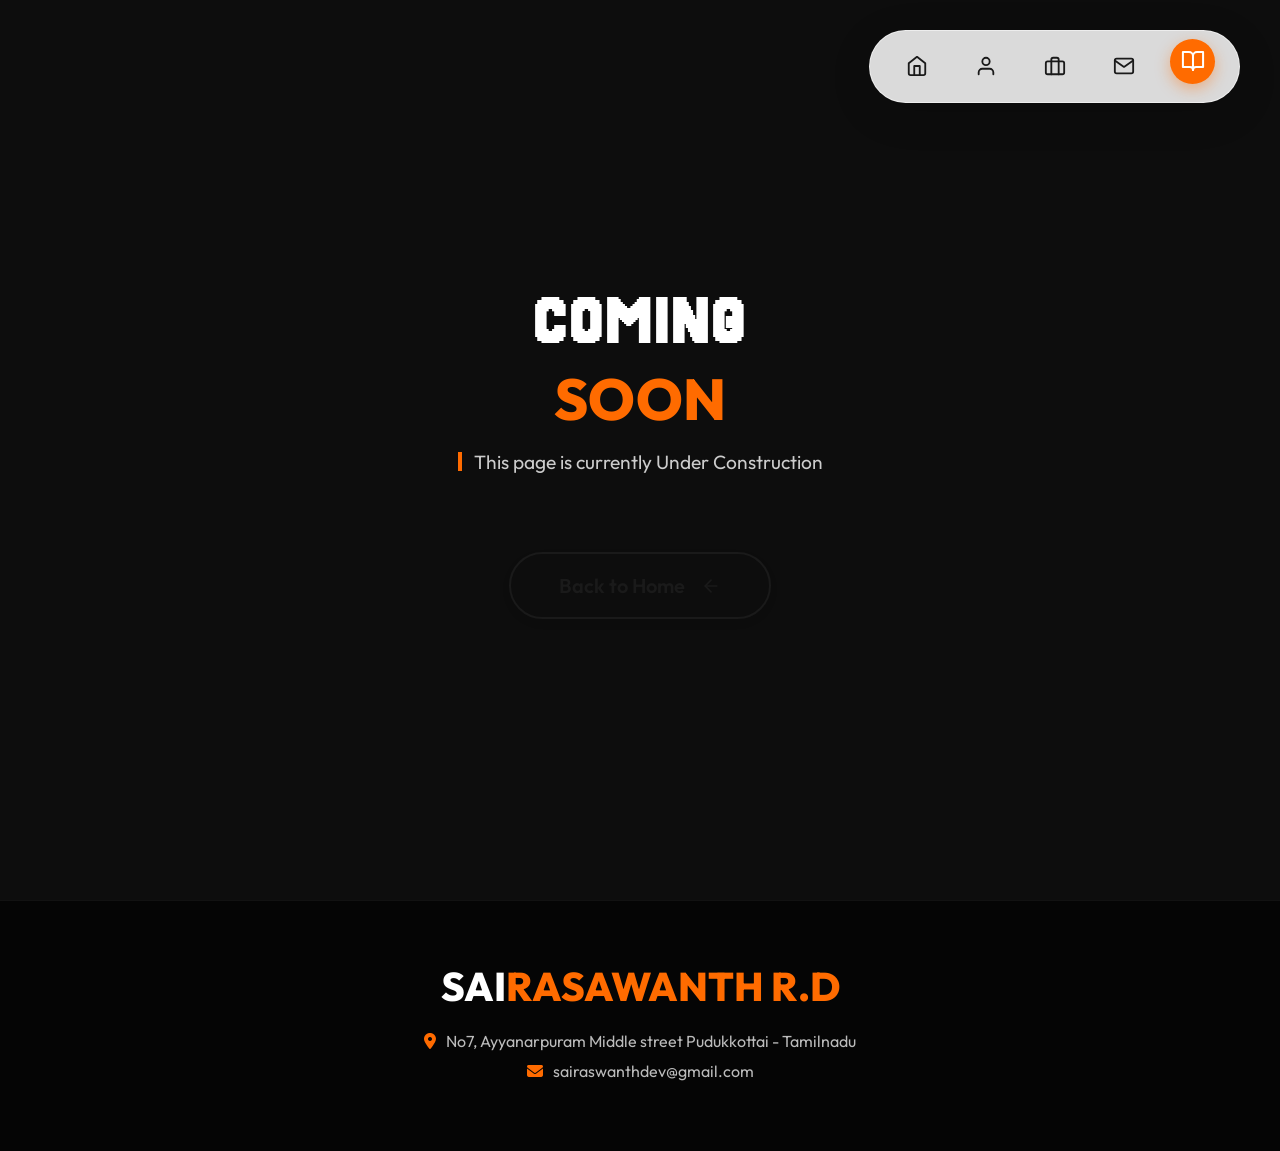
==== blog.html @ 58cf8783 "Add files via upload" ====
<!DOCTYPE html>
<html lang="en">

<head>
    <meta charset="UTF-8">
    <meta name="viewport" content="width=device-width, initial-scale=1.0">
    <title>Blog - SAI RASWANTH R.D</title>
    <meta name="description" content="Blog and Articles by SAI RASWANTH R.D">
    <link rel="stylesheet" href="style.css">
    <link rel="preconnect" href="https://fonts.googleapis.com">
    <link rel="preconnect" href="https://fonts.gstatic.com" crossorigin>
    <link href="https://fonts.googleapis.com/css2?family=Jersey+20&family=Outfit:wght@300;400;500;700&display=swap"
        rel="stylesheet">
    <link rel="stylesheet" href="https://cdnjs.cloudflare.com/ajax/libs/font-awesome/6.4.0/css/all.min.css">
    <link href="https://unpkg.com/aos@2.3.1/dist/aos.css" rel="stylesheet">
</head>

<body>
    <nav class="floating-nav">
        <div class="menu-toggle">
            <i class="fa-solid fa-bars"></i>
        </div>
        <ul class="nav-links">
            <li>
                <a href="index.html#home" aria-label="Home" title="Home">
                    <svg viewBox="0 0 24 24" fill="none" stroke="currentColor" stroke-width="2"
                        stroke-linecap="round" stroke-linejoin="round">
                        <path d="M3 9l9-7 9 7v11a2 2 0 0 1-2 2H5a2 2 0 0 1-2-2z"></path>
                        <polyline points="9 22 9 12 15 12 15 22"></polyline>
                    </svg>
                </a>
            </li>
            <li>
                <a href="index.html#about" aria-label="About" title="About">
                    <svg viewBox="0 0 24 24" fill="none" stroke="currentColor" stroke-width="2"
                        stroke-linecap="round" stroke-linejoin="round">
                        <path d="M20 21v-2a4 4 0 0 0-4-4H8a4 4 0 0 0-4 4v2"></path>
                        <circle cx="12" cy="7" r="4"></circle>
                    </svg>
                </a>
            </li>
            <li>
                <a href="index.html#portfolio" aria-label="Portfolio" title="Portfolio">
                    <svg viewBox="0 0 24 24" fill="none" stroke="currentColor" stroke-width="2"
                        stroke-linecap="round" stroke-linejoin="round">
                        <rect x="2" y="7" width="20" height="14" rx="2" ry="2"></rect>
                        <path d="M16 21V5a2 2 0 0 0-2-2h-4a2 2 0 0 0-2 2v16"></path>
                    </svg>
                </a>
            </li>
            <li>
                <a href="index.html#contact" aria-label="Contact" title="Contact">
                    <svg viewBox="0 0 24 24" fill="none" stroke="currentColor" stroke-width="2"
                        stroke-linecap="round" stroke-linejoin="round">
                        <path d="M4 4h16c1.1 0 2 .9 2 2v12c0 1.1-.9 2-2 2H4c-1.1 0-2-.9-2-2V6c0-1.1.9-2 2-2z">
                        </path>
                        <polyline points="22,6 12,13 2,6"></polyline>
                    </svg>
                </a>
            </li>
            <li class="active">
                <a href="blog.html" aria-label="Blog" title="Blog">
                    <svg viewBox="0 0 24 24" fill="none" stroke="currentColor" stroke-width="2"
                        stroke-linecap="round" stroke-linejoin="round">
                        <path d="M2 3h6a4 4 0 0 1 4 4v14a3 3 0 0 0-3-3H2z"></path>
                        <path d="M22 3h-6a4 4 0 0 0-4 4v14a3 3 0 0 1 3-3h7z"></path>
                    </svg>
                </a>
            </li>
        </ul>
    </nav>

    <main class="hero" style="min-height: 100vh; position: relative; overflow: hidden; display: flex; justify-content: center; align-items: center;">
        <div class="video-wrapper">
            <video class="bg-video" autoplay loop muted playsinline>
                <source src="bg-video.mp4" type="video/mp4">
            </video>
        </div>

        <div class="glass-card" data-aos="zoom-in" style="z-index: 2; padding: 50px; text-align: center; max-width: 600px; display: flex; flex-direction: column; align-items: center; border-radius: 30px;">
            <h1 class="title" style="font-size: clamp(3rem, 6vw, 4.5rem); margin-bottom: 20px; line-height: 1;">
                <span style="color: white; font-family: 'Jersey 20', sans-serif; letter-spacing: 2px;">COMING</span><br>
                <span style="color: #FF6B00; font-family: 'Outfit', sans-serif; font-weight: 800; font-size: 0.8em;">SOON</span>
            </h1>
            <p class="subtitle" style="margin-bottom: 30px; font-size: 1.2rem; color: #ccc;">This page is currently <span class="highlight">Under Construction</span></p>
            <div class="action-buttons">
                <a href="index.html" class="btn btn-primary" style="text-decoration: none;">
                    <span class="btn-text">Back to Home</span>
                    <span class="btn-icon">
                        <svg width="20" height="20" viewBox="0 0 24 24" fill="none" stroke="currentColor" stroke-width="2" stroke-linecap="round" stroke-linejoin="round">
                            <line x1="19" y1="12" x2="5" y2="12"></line>
                            <polyline points="12 19 5 12 12 5"></polyline>
                        </svg>
                    </span>
                </a>
            </div>
        </div>
    </main>
    <footer class="footer theme-projects" data-aos="fade-up">
        <div class="footer-content">
            <div class="footer-info">
                <div class="logo">SAI<span>RASAWANTH R.D</span></div>
                <p class="footer-address">
                    <i class="fa-solid fa-location-dot"></i>
                    No7, Ayyanarpuram Middle street Pudukkottai - Tamilnadu
                </p>
                <p class="footer-email">
                    <i class="fa-solid fa-envelope"></i>
                    sairaswanthdev@gmail.com
                </p>
            </div>
        </div>
    </footer>

    <script src="https://unpkg.com/aos@2.3.1/dist/aos.js"></script>
    <script>AOS.init({duration: 800, once: false, offset: 100});</script>
    <script src="script.js"></script>
</body>
</html>
---- style.css ----
:root {
    --bg-color: #0d0d0d;
    --text-color: #1a1a1a;
    --accent-color: #FF6B00;
    --card-bg: #ffffff;
    --border-radius: 80px;
}

* {
    margin: 0;
    padding: 0;
    box-sizing: border-box;
}

body {
    font-family: 'Outfit', sans-serif;
    background-color: var(--bg-color);
    color: var(--text-color);
    overflow-x: hidden;
}
.hero {
    position: relative;
    width: 100vw;
    height: 100vh;
}
.social-sidebar {
    position: fixed;
    top: 50%;
    right: 2%;
    transform: translateY(-50%);
    display: flex;
    flex-direction: column;
    align-items: center;
    z-index: 10;
    background: #ffffff;
    padding: 1.5rem 0.8rem;
    border-radius: 50px;
    box-shadow: 0 10px 30px rgba(0, 0, 0, 0.1);
    border: 1px solid rgba(0, 0, 0, 0.05);
}

.social-toggle {
    display: none;
    cursor: pointer;
    color: #1a1a1a;
    font-size: 1.5rem;
    padding: 0.5rem;
    transition: transform 0.3s ease;
}

.social-links-container {
    display: flex;
    flex-direction: column;
    gap: 1.2rem;
}

.social-icon {
    width: 45px;
    height: 45px;
    display: flex;
    justify-content: center;
    align-items: center;
    border-radius: 50%;
    color: #1a1a1a;
    transition: all 0.3s cubic-bezier(0.25, 1, 0.5, 1);
    text-decoration: none;
    background: transparent;
}

.social-icon i {
    font-size: 22px;
}

.social-icon:hover {
    background: var(--accent-color);
    color: #ffffff;
    box-shadow: 0 5px 15px rgba(255, 107, 0, 0.3);
    transform: translateY(-3px) scale(1.1);
}
.video-wrapper {
    position: absolute;
    inset: 0;
    width: 100%;
    height: 100%;
    z-index: 1;
}

.bg-video {
    width: 100%;
    height: 100%;
    object-fit: cover;
    filter: brightness(0.9) contrast(1.1);
}

.video-overlay {
    position: absolute;
    inset: 0;
    background: linear-gradient(135deg, rgba(0, 0, 0, 0.2) 0%, rgba(0, 0, 0, 0.5) 100%);
    pointer-events: none;
    display: flex;
    justify-content: center;
    align-items: center;
}

.video-label {
    position: absolute;
    top: 35%;
    right: 20%;
    color: rgba(255, 255, 255, 0.7);
    font-size: 2.5rem;
    font-weight: 700;
    text-transform: uppercase;
    letter-spacing: 4px;
    mix-blend-mode: overlay;
    transform: translateY(-50%);
}
.info-card {
    position: absolute;
    top: 0;
    left: 0;
    width: 65%;
height: 80%;
background-color: var(--card-bg);
    border-bottom-right-radius: var(--border-radius);
    z-index: 2;
    display: flex;
    flex-direction: column;
    justify-content: center;
    padding-left: 8%;
    padding-right: 5%;
    box-shadow: 20px 20px 60px rgba(0, 0, 0, 0.2);
    border-right: 8px solid #FFC107;

}

.title {
    font-size: clamp(3.5rem, 5vw, 6rem);
    line-height: 1.1;
    margin-bottom: 1.5rem;
}

.first-name {
    font-weight: 300;
}

.last-name {
    font-weight: 700;
    white-space: nowrap;
}

.subtitle {
    font-size: clamp(1.2rem, 2vw, 1.8rem);
    font-weight: 400;
    color: #555;
    position: relative;
    padding-left: 1rem;
}

.subtitle::before {
    content: '';
    position: absolute;
    left: 0;
    top: 10%;
    height: 80%;
    width: 4px;
    background-color: var(--accent-color);
}

.typing-text {
    font-weight: 600;
    color: var(--text-color);
}

.typing-text::after {
    content: '|';
    animation: blink 1s step-end infinite;
    color: var(--accent-color);
    margin-left: 2px;
}

@keyframes blink {

    0%,
    100% {
        opacity: 1;
    }

    50% {
        opacity: 0;
    }
}
.action-buttons {
    display: flex;
    gap: 1.5rem;
    margin-top: 3rem;
    z-index: 3;
}

.btn {
    position: relative;
    padding: 1.2rem 3rem;
    font-family: inherit;
    font-size: 1.25rem;
    font-weight: 600;
    cursor: pointer;
    border: none;
    transition: all 0.4s cubic-bezier(0.25, 1, 0.5, 1);
    border-radius: 50px;
    display: flex;
    align-items: center;
    gap: 1rem;
    overflow: hidden;
}

.btn .btn-icon {
    display: flex;
    align-items: center;
    justify-content: center;
    transition: transform 0.4s cubic-bezier(0.25, 1, 0.5, 1);
}
.btn-primary {
    background: transparent;
    color: #1a1a1a;
    border: 2px solid #1a1a1a;
    box-shadow: 0 4px 10px rgba(0, 0, 0, 0.05);
}

.btn-primary:hover {
    background: #1a1a1a;
    color: #ffffff;
    border-color: #1a1a1a;
    transform: translateY(-3px);
    box-shadow: 0 10px 20px rgba(0, 0, 0, 0.2);
}

.btn-primary:hover .btn-icon {
    transform: translateY(3px);
}
.btn-secondary {
    background: linear-gradient(135deg, var(--accent-color), #ff4500);
    color: #ffffff;
    box-shadow: 0 8px 25px rgba(255, 107, 0, 0.4);
}

.btn-secondary::before {
    content: '';
    position: absolute;
    top: 0;
    left: -100%;
    width: 100%;
    height: 100%;
    background: linear-gradient(90deg, transparent, rgba(255, 255, 255, 0.2), transparent);
    transition: all 0.5s ease;
}

.btn-secondary:hover {
    transform: translateY(-3px);
    box-shadow: 0 15px 35px rgba(255, 107, 0, 0.6);
}

.btn-secondary:hover::before {
    left: 100%;
}

.btn-secondary:hover .btn-icon {
    transform: translateX(5px);
}
.spinning-badge {
    position: absolute;
    bottom: 8%;
    right: 8%;
    width: 140px;
    height: 140px;
    display: flex;
    justify-content: center;
    align-items: center;
    z-index: 3;
    cursor: pointer;
    transition: transform 0.3s ease;
}

.spinning-badge:hover {
    transform: scale(1.1);
}

.badge-text-svg {
    position: absolute;
    width: 100%;
    height: 100%;
    animation: rotateText 15s linear infinite;
}

.badge-text-svg text {
    fill: #ffffff;
    font-weight: 700;
}

.badge-star {
    position: absolute;
    display: flex;
    justify-content: center;
    align-items: center;
    width: 55px;
    height: 55px;
    background-color: #ffffff;
    border-radius: 50%;
    box-shadow: 0 5px 15px rgba(0, 0, 0, 0.3);
}

@keyframes rotateText {
    0% {
        transform: rotate(0deg);
    }

    100% {
        transform: rotate(360deg);
    }
}
.floating-nav {
    position: fixed;
    top: 30px;
    right: 40px;
left: auto;
    transform: none;
    background: rgba(255, 255, 255, 0.85);
    backdrop-filter: blur(12px);
    -webkit-backdrop-filter: blur(12px);
    padding: 0.8rem 1.5rem;
    border-radius: 50px;
    box-shadow: 0 10px 40px rgba(0, 0, 0, 0.15);
    z-index: 100;
    border: 1px solid rgba(255, 255, 255, 0.5);
}

.menu-toggle {
    display: none;
    cursor: pointer;
    font-size: 1.5rem;
    color: #1a1a1a;
    transition: transform 0.3s ease;
}

.floating-nav .nav-links {
    list-style: none;
    display: flex;
    gap: 1.5rem;
    align-items: center;
    padding: 0;
    margin: 0;
}

.floating-nav .nav-links li {
    margin: 0;
    padding: 0;
    opacity: 1;
    transform: none;
}

.floating-nav .nav-links li a {
    position: relative;
    display: flex;
    justify-content: center;
    align-items: center;
    width: 45px;
    height: 45px;
    border-radius: 50%;
    color: var(--text-color);
    transition: all 0.3s cubic-bezier(0.175, 0.885, 0.32, 1.275);
    text-decoration: none;
    background: transparent;
    font-size: initial;
    font-weight: normal;
}

.floating-nav .nav-links li a svg {
    width: 22px;
    height: 22px;
    transition: transform 0.3s ease;
}
.floating-nav .nav-links li a:hover {
    color: #ffffff;
    background: var(--accent-color);
    transform: translateY(-5px);
    box-shadow: 0 5px 15px rgba(255, 107, 0, 0.3);
}
.floating-nav .nav-links li.active a {
    background: var(--accent-color);
    color: #ffffff;
    box-shadow: 0 5px 15px rgba(255, 107, 0, 0.4);
    transform: translateY(-5px);
}

.floating-nav .nav-links li.active a svg {
    transform: scale(1.1);
}
.tape-section {
    position: relative;
    width: 100%;
    padding: 0;
    background-color: transparent;
    display: flex;
    flex-direction: column;
    align-items: center;
    justify-content: center;
    gap: 0;
    overflow: hidden;
    z-index: 10;
}

.tape {
    position: relative;
    width: 100%;
    left: 0;
    background: #fcb900;
font-family: 'Boldonse', sans-serif;
    font-weight: 800;
    font-size: 3.0rem;
    letter-spacing: 3px;
    padding: 2.0rem 0;
    display: flex;
    align-items: center;
    white-space: nowrap;
    transform: none;
box-shadow: none;
}

.tape::before,
.tape::after {
    content: '';
    position: absolute;
    left: 0;
    width: 100%;
    height: 15px;
    background: repeating-linear-gradient(-45deg,
            #000000,
            #000000 15px,
            #e0a500 15px,
            #e0a500 30px);
    z-index: 1;
}

.tape::before {
    top: 0;
    border-bottom: 2px solid #000003;
}

.tape::after {
    bottom: 0;
    border-top: 2px solid #000000;
}

.tape-1 {
    transform: none;
    z-index: 2;
}

.tape-content {
    display: flex;
    width: max-content;
    animation: scrollTape 20s linear infinite;
}

.tape-content span {
    padding-right: 2rem;
    color: #000000;
background: none;
    -webkit-text-fill-color: initial;
    filter: none;
}

@keyframes scrollTape {
    0% {
        transform: translateX(0);
    }

    100% {
        transform: translateX(-50%);
    }
}
.about-section {
    position: relative;
    width: 100%;
    min-height: 100vh;
    padding: 100px 8%;
    background-color: var(--card-bg);
display: flex;
    flex-direction: column;
    justify-content: center;
    align-items: center;
    z-index: 5;
    overflow: hidden;
}
.blob {
    position: absolute;
    border-radius: 50%;
    filter: blur(80px);
    z-index: -1;
    opacity: 0.8;
}

.blob-1 {
    width: 350px;
    height: 350px;
    background: linear-gradient(135deg, #FF6B00, #ff9e44);
    top: -50px;
    left: -50px;
}

.blob-2 {
    width: 400px;
    height: 400px;
    background: linear-gradient(135deg, #FFC107, #ffdf6b);
    bottom: -50px;
    left: 30%;
}

.about-heading-top {
    font-size: clamp(3.5rem, 5vw, 5rem);
    font-family: 'Boldonse', sans-serif;
    color: var(--text-color);
    line-height: 1.1;
    align-self: flex-start;
    margin-bottom: 2rem;
    max-width: 1400px;
    width: 100%;
    position: relative;
    z-index: 1;
}

.about-heading-top .highlight {
    color: var(--accent-color);
}

.about-container {
    display: grid;
    grid-template-columns: 1.2fr 0.8fr;
    gap: 6rem;
    align-items: center;
    max-width: 1400px;
    width: 100%;
    position: relative;
    z-index: 1;
}
.about-content.glass-card {
    position: relative;
    background: rgba(255, 255, 255, 0.6);
    backdrop-filter: blur(25px);
    -webkit-backdrop-filter: blur(25px);
    border: 1px solid rgba(255, 255, 255, 0.8);
    border-radius: 30px;
    padding: 3rem;
    box-shadow: 0 15px 35px rgba(0, 0, 0, 0.1);
    display: flex;
    flex-direction: column;
    gap: 1.5rem;
    z-index: 2;
}

.about-subheading {
    font-size: 1.5rem;
    font-weight: 500;
    color: var(--text-color);
}

.about-text {
    font-size: 1.1rem;
    line-height: 1.8;
    color: #333;
}

.about-actions {
    margin-top: 1rem;
}
.about-right-col {
    display: flex;
    flex-direction: column;
    align-items: center;
    gap: 3rem;
}

.about-image-wrapper {
    position: relative;
    width: 100%;
    max-width: 400px;
    margin: 0 auto;
}

.about-profile-img {
    width: 100%;
    height: auto;
    object-fit: cover;
    border-radius: 20px;
    box-shadow: 0 20px 40px rgba(0, 0, 0, 0.1);
}
.project-marquee-container {
    width: 100%;
    overflow: hidden;
    padding: px 0;
}

.project-separator {
    width: 100%;
    height: 80px;
    background-color: #d64f00;
    position: relative;
    display: flex;
    align-items: center;
    cursor: pointer;
    overflow: hidden;
    z-index: 10;
    transition: background-color 0.4s ease;
    border-top: 1px solid rgba(255, 255, 255, 0.05);
    border-bottom: 1px solid rgba(255, 255, 255, 0.05);
}

.project-separator:hover {
    background-color: var(--accent-color);
}

.separator-text {
    display: flex;
    white-space: nowrap;
    animation: scrollRight 25s linear infinite;
    font-family: 'Jersey 20', sans-serif;
    font-size: 3rem;
    color: transparent;
    -webkit-text-stroke: 1px rgb(245, 237, 233);
    letter-spacing: 3px;
    transition: color 0.4s ease, -webkit-text-stroke 0.4s ease;
}

.project-separator:hover .separator-text {
    color: #fff;
    -webkit-text-stroke: 0px transparent;
    animation-play-state: paused;
}

@keyframes scrollRight {
    0% {
        transform: translateX(-50%);
    }

    100% {
        transform: translateX(0);
    }
}
.projects-section {
    position: relative;
    width: 100%;
    padding: 100px 5%;
    background-color: #000;
    z-index: 5;
}

.projects-video-container {
    position: absolute;
    inset: 0;
    overflow: hidden;
    z-index: 1;
}

.projects-bg-video {
    width: 100%;
    height: 100%;
    object-fit: cover;
    position: absolute;
    top: 50%;
    left: 50%;
    transform: translate(-50%, -50%);
}

.projects-overlay {
    position: absolute;
    inset: 0;
    background: rgba(0, 0, 0, 0.6);
z-index: 2;
}

.projects-section-title {
    text-align: center;
    font-size: clamp(3rem, 6vw, 5rem);
    font-family: 'Boldonse', sans-serif;
    color: #005f08;
    margin-bottom: 2rem;
    position: relative;
    z-index: 2;
}

.projects-section-title .highlight {
    color: var(--accent-color);
    text-shadow: 0 0 20px rgba(255, 255, 255, 0.4);
}

.project-filters {
    display: flex;
    justify-content: center;
    gap: 1rem;
    margin-bottom: 3rem;
    position: relative;
    z-index: 2;
    flex-wrap: wrap;
}

.filter-btn {
    background: transparent;
    border: 1px solid rgba(255, 255, 255, 0.2);
    color: #000000;
    padding: 0.5rem 1.5rem;
    border-radius: 30px;
    font-family: 'Outfit', sans-serif;
    font-weight: 600;
    font-size: 1.2rem;
    cursor: pointer;
    transition: all 0.3s ease;
    backdrop-filter: blur(10px);
}

.filter-btn:hover,
.filter-btn.active {
    background: var(--accent-color);
    border-color: var(--accent-color);
    color: #fff;
}

.projects-grid {
    display: flex;
    flex-direction: column;
    gap: 150px;
max-width: 1200px;
    margin: 0 auto;
    padding-top: 50px;
    padding-bottom: 100px;
    position: relative;
    z-index: 2;
}

.project-card {
    position: sticky;
    top: 15vh;
height: 70vh;
    border-radius: 30px;
    background: var(--primary-bg);
backdrop-filter: blur(25px);
    -webkit-backdrop-filter: blur(25px);
    border: 1px solid rgba(255, 255, 255, 0.1);
    box-shadow: none;
display: flex;
    overflow: hidden;
    transform-origin: top center;
    transition: box-shadow 0.4s ease, border-color 0.4s ease;
}

.project-card:hover {
    box-shadow: none;
    border-color: rgba(255, 107, 0, 0.5);
}

.project-img {
    flex: 1.2;
    background-size: cover;
    background-position: center;
    border-right: 1px solid rgba(255, 255, 255, 0.05);
    transition: transform 0.6s cubic-bezier(0.25, 1, 0.5, 1);
}

.project-card:hover .project-img {
    transform: scale(1.05);
}

.project-info {
    flex: 1;
    padding: 4rem;
    display: flex;
    flex-direction: column;
    justify-content: center;
    background: linear-gradient(to right, rgba(20, 20, 20, 0.9), rgba(10, 10, 10, 0.95));
}

.project-category {
    color: var(--accent-color);
    font-size: 1.2rem;
    text-transform: uppercase;
    letter-spacing: 2px;
    font-weight: 800;
    margin-bottom: 1.5rem;
    display: inline-block;
    padding: 0.4rem 1.2rem;
    background: rgba(255, 107, 0, 0.1);
    border: 1px solid rgba(255, 107, 0, 0.3);
    border-radius: 30px;
    width: fit-content;
}

.project-info h3 {
    font-size: 2.5rem;
    margin-bottom: 1.5rem;
    color: #fff;
    font-family: 'Boldonse', sans-serif;
}

.project-info p {
    font-size: 1.1rem;
    color: #bbb;
    line-height: 1.6;
    margin-bottom: 2.5rem;
}

.project-link {
    display: inline-flex;
    align-items: center;
    gap: 0.8rem;
    padding: 1rem 2rem;
    background: #fff;
    color: #000;
    text-decoration: none;
    border-radius: 50px;
    font-weight: 600;
    transition: all 0.3s cubic-bezier(0.25, 1, 0.5, 1);
    width: fit-content;
}

.project-link:hover {
    background: var(--accent-color);
    color: #fff;
    transform: translateY(-3px);
    box-shadow: 0 10px 20px rgba(255, 107, 0, 0.3);
}

.project-link i {
    font-size: 1.1rem;
}
@media (max-width: 1024px) {
    .info-card {
        width: 75%;
        height: 75%;
    }

    .about-container {
        gap: 3rem;
    }

    .title {
        font-size: clamp(3rem, 4vw, 5rem);
    }
}

@media (max-width: 768px) {
    .hero {
        display: flex;
        justify-content: center;
        align-items: center;
    }

    .info-card {
        position: relative;
        width: 85%;
        height: auto;
        padding: 12% 8%;
        border-radius: 40px;
        border-right: none;
        top: auto;
        left: auto;
        transform: none;
    }

    .info-content {
        display: flex;
        flex-direction: column;
        align-items: center;
        text-align: center;
    }

    .subtitle {
        padding-left: 0;
    }

    .subtitle::before {
        display: none;
    }

    .about-section {
        padding: 80px 6%;
    }

    .about-container {
        grid-template-columns: 1fr;
        text-align: center;
        gap: 4rem;
    }

    .about-right-col {
        order: -1;
    }

    .about-actions {
        display: flex;
        justify-content: center;
    }

    .image-backdrop {
        border-width: 2px;
    }

    .title {
        font-size: clamp(2.5rem, 8vw, 3.5rem);
    }

    .floating-nav {
        top: 40px;
        bottom: auto;
        left: 50%;
        right: auto;
        transform: translateX(-50%);
        padding: 0.6rem 1.2rem;
        transition: all 0.4s cubic-bezier(0.25, 1, 0.5, 1);
        display: flex;
        flex-direction: column;
        align-items: center;
        border-radius: 50px;
    }

    .floating-nav .nav-links {
        display: flex;
        gap: 1rem;
    }

    .floating-nav.shrink {
        top: 15px;
        padding: 0.5rem;
        transform: translateX(-50%);
        box-shadow: 0 5px 20px rgba(0, 0, 0, 0.3);
        border-radius: 50px;
    }

    .floating-nav.shrink .menu-toggle {
        display: block;
        padding: 0.4rem 0.6rem;
    }

    .floating-nav.shrink:not(.open) .nav-links {
        display: none;
    }

    .floating-nav.shrink.open {
        border-radius: 20px;
        padding: 1rem 1.5rem;
        width: 80vw;
        max-width: 300px;
    }

    .floating-nav.shrink.open .menu-toggle {
        align-self: flex-end;
        margin-bottom: 0.5rem;
    }

    .floating-nav.shrink.open .nav-links {
        display: flex;
        flex-direction: column;
        width: 100%;
        gap: 1.5rem;
        align-items: flex-start;
    }

    .action-buttons {
        flex-direction: column;
        gap: 1rem;
        position: relative;
        left: 0;
        bottom: 0;
        margin-top: 2rem;
        width: 100%;
    }

    .btn {
        width: 100%;
        justify-content: center;
    }

    .social-sidebar {
        top: auto;
        bottom: 14%;
        right: 50%;
        transform: translateX(50%);
        padding: 0.8rem 1.5rem;
        border-radius: 50px;
        transition: all 0.4s cubic-bezier(0.25, 1, 0.5, 1);
    }

    .social-sidebar .social-links-container {
        flex-direction: row;
    }

    .social-sidebar.shrink {
        bottom: auto;
        top: 15px;
        right: 15px;
        transform: none;
        padding: 0.5rem;
        box-shadow: 0 5px 20px rgba(0, 0, 0, 0.3);
    }

    .social-sidebar.shrink .social-toggle {
        display: block;
        padding: 0.4rem 0.6rem;
    }

    .social-sidebar.shrink:not(.open) .social-links-container {
        display: none;
    }

    .social-sidebar.shrink.open {
        border-radius: 50px;
        padding: 0.8rem 1.5rem;
        display: flex;
        flex-direction: row-reverse;
align-items: center;
        gap: 0.5rem;
    }

    .social-sidebar.shrink.open .social-links-container {
        display: flex;
        flex-direction: row-reverse;
        gap: 1.2rem;
    }

    .spinning-badge {
        width: 90px;
        height: 90px;
        top: 5%;
        right: 5%;
        bottom: auto;
    }

    .badge-star {
        width: 35px;
        height: 35px;
    }
}

@media (max-width: 480px) {
    .info-card {
        width: 92%;
        padding: 10% 6%;
        border-radius: 30px;
    }

    .title {
        font-size: clamp(2rem, 9vw, 2.8rem);
    }

    .subtitle {
        font-size: 1.2rem;
    }

    .social-sidebar {
        padding: 0.6rem 1rem;
        gap: 0.8rem;
    }

    .social-icon {
        width: 35px;
        height: 35px;
    }

    .social-icon i {
        font-size: 18px;
    }

    .spinning-badge {
        display: flex;
        width: 70px;
        height: 70px;
        top: 15%;
        right: 5%;
    }

    .tape-section {
        padding: 0;
        gap: 0;
        margin-top: 0rem;
    }

    .tape {
        font-size: 1.2rem;
        padding: 1.5rem 0;
        letter-spacing: 2px;
    }
}
.connect-section {
    padding: 100px 5%;
    position: relative;
    color: #000000;
    font: 1em sans-serif;
    overflow: hidden;
}

.connect-video-container {
    position: absolute;
    inset: 0;
    overflow: hidden;
    z-index: 0;
}

.connect-bg-video {
    width: 100%;
    height: 100%;
    object-fit: cover;
    position: absolute;
    top: 50%;
    left: 50%;
    transform: translate(-50%, -50%);
}

.connect-overlay {
    position: absolute;
    inset: 0;
    background: rgba(104, 104, 104, 0.308);
    z-index: 1;
}

.connect-section .section-title,
.connect-grid {
    position: relative;
    z-index: 2;
}

.connect-grid {
    display: grid;
    grid-template-columns: 1fr 1fr;
    gap: 40px;
    max-width: 1200px;
    margin: 0 auto;
    margin-top: 50px;
}

.contact-details,
.contact-container {
    padding: 40px;
    border-radius: 30px;
    background: rgba(255, 196, 0, 0.589);
backdrop-filter: blur(20px);
    -webkit-backdrop-filter: blur(20px);
    border: 1px solid rgba(0, 0, 0, 0.1);
    position: relative;
    z-index: 2;
}

.contact-details h3,
.contact-container h3 {
    font-size: 3rem;
    margin-bottom: 30px;
    font-family: 'Boldonse', sans-serif;
    color: #111;
}

.contact-details .info-item {
    display: flex;
    align-items: center;
    gap: 20px;
    margin-bottom: 30px;
    padding: 15px;
    border-radius: 15px;
    transition: all 0.3s ease;
    background: transparent;
}

.contact-details .info-item:hover {
    background: rgba(255, 255, 255, 0.5);
    transform: translateX(10px);
    box-shadow: 0 5px 15px rgba(0, 0, 0, 0.05);
}

.contact-details .info-item i {
    font-size: 2rem;
    color: #111;
    transition: transform 0.3s ease;
}

.contact-details .info-item:hover i {
    transform: scale(1.1);
}

.contact-details .info-item h4 {
    font-size: 1.2rem;
    margin-bottom: 5px;
    color: #111;
}

.contact-details .info-item p {
    color: #333;
    line-height: 1.6;
}

.contact-social-links {
    display: flex;
    gap: 15px;
    margin-top: 20px;
    padding-top: 20px;
    border-top: 1px solid rgba(0, 0, 0, 0.1);
}

.contact-social-links .social-icon {
    display: flex;
    align-items: center;
    justify-content: center;
    width: 45px;
    height: 45px;
    border-radius: 50%;
    background: rgba(0, 0, 0, 0.1);
    color: #111;
    font-size: 1.2rem;
    transition: all 0.3s ease;
    text-decoration: none;
}

.contact-social-links .social-icon:hover {
    background: #111;
    color: #fff;
    transform: translateY(-3px);
    box-shadow: 0 5px 15px rgba(0, 0, 0, 0.3);
}
.contact-form {
    display: flex;
    flex-direction: column;
    gap: 25px;
}

.form-row {
    display: flex;
    gap: 20px;
}

.input-group {
    position: relative;
    width: 100%;
}

.input-group input,
.input-group select,
.input-group textarea {
    width: 100%;
    padding: 15px 0;
    background: transparent;
    border: none;
    border-bottom: 1px solid rgba(0, 0, 0, 0.2);
    color: #000;
    font-size: 1.1rem;
    font-family: 'Outfit', sans-serif;
    outline: none;
    transition: all 0.3s ease;
}

.input-group select option {
    background: #fff;
    color: #000;
}

.input-group label {
    position: absolute;
    top: 15px;
    left: 0;
    color: #555;
    font-size: 1.1rem;
    pointer-events: none;
    transition: all 0.3s ease;
}

.input-group input:focus~label,
.input-group input:valid~label,
.input-group select:focus~label,
.input-group select:valid~label,
.input-group textarea:focus~label,
.input-group textarea:valid~label {
    top: -20px;
    font-size: 0.9rem;
    color: #111;
}

.input-group .input-border {
    position: absolute;
    bottom: 0;
    left: 0;
    width: 0;
    height: 2px;
    background: #111;
    transition: width 0.3s ease;
}

.input-group input:focus~.input-border,
.input-group select:focus~.input-border,
.input-group textarea:focus~.input-border {
    width: 100%;
}

.submit-btn {
    display: flex;
    align-items: center;
    justify-content: center;
    gap: 10px;
    padding: 15px 30px;
    background: #111;
    color: #fff;
    border: none;
    border-radius: 30px;
    font-size: 1.1rem;
    font-family: 'Outfit', sans-serif;
    font-weight: 500;
    cursor: pointer;
    transition: all 0.3s ease;
    width: fit-content;
    margin-top: 10px;
}

.submit-btn:hover {
    background: #000;
transform: translateY(-3px);
    box-shadow: 0 10px 20px rgba(0, 0, 0, 0.3);
}
.footer {
    padding: 60px 5%;
    background-color: #050505;
    border-top: 1px solid rgba(255, 255, 255, 0.05);
}

.footer-content {
    max-width: 1200px;
    margin: 0 auto;
    display: flex;
    flex-direction: column;
    align-items: center;
    text-align: center;
    width: 100%;
}

.footer-info .logo {
    font-size: 2.5rem;
    font-weight: 800;
    font-family: 'Outfit', sans-serif;
    margin-bottom: 20px;
    color: #fff;
}

.footer-info .logo span {
    color: var(--accent-color);
}

.footer-address,
.footer-email {
    color: #bbb;
    margin-bottom: 10px;
    display: flex;
    align-items: center;
    justify-content: center;
    gap: 10px;
}

.footer-address i,
.footer-email i {
    color: var(--accent-color);
}

@media (max-width: 768px) {
    .form-row {
        flex-direction: column;
        gap: 25px;
    }

    .connect-grid {
        grid-template-columns: 1fr;
    }

    .projects-grid {
        gap: 100px;
    }

    .project-card {
        flex-direction: column;
        height: auto;
        min-height: 70vh;
        top: 10vh;
}

    .project-img {
        flex: none;
        height: 250px;
        border-right: none;
        border-bottom: 1px solid rgba(255, 255, 255, 0.05);
    }

    .project-info {
        padding: 2.5rem;
    }

    .project-info h3 {
        font-size: 2rem;
    }
}
.chatbot-teaser {
    position: absolute;
    bottom: 30px;
    left: 40px;
    display: flex;
    align-items: center;
    gap: 15px;
    background: rgba(255, 255, 255, 0.1);
    backdrop-filter: blur(10px);
    -webkit-backdrop-filter: blur(10px);
    border: 1px solid rgba(255, 255, 255, 0.2);
    padding: 15px 25px;
    border-radius: 50px;
    z-index: 10;
    cursor: not-allowed;
    transition: all 0.3s ease;
    box-shadow: 0 10px 30px rgba(0, 0, 0, 0.2);
}

.chatbot-teaser:hover {
    background: rgba(255, 255, 255, 0.15);
    transform: translateY(-5px);
    border-color: rgba(255, 255, 255, 0.4);
}

.chatbot-icon {
    width: 40px;
    height: 40px;
    background: linear-gradient(135deg, #FF6B00, #ff8c00);
    border-radius: 50%;
    display: flex;
    align-items: center;
    justify-content: center;
    color: white;
    font-size: 1.2rem;
    box-shadow: 0 5px 15px rgba(255, 107, 0, 0.4);
}

.chatbot-text {
    display: flex;
    flex-direction: column;
}

.chatbot-title {
    font-size: 1.1rem;
    font-weight: 700;
    color: white;
    letter-spacing: 1px;
    font-family: 'Outfit', sans-serif;
}

.chatbot-status {
    font-size: 0.8rem;
    color: #FF6B00;
    font-weight: 600;
    text-transform: uppercase;
    letter-spacing: 2px;
}

@media (max-width: 768px) {
    .chatbot-teaser {
        display: none;
    }
}
@media (pointer: fine) {
    body, a, button, input, select, textarea, .menu-toggle, .social-toggle, .spinning-badge, .project-separator, .btn, .social-icon, .filter-btn, .project-card, .project-link {
        cursor: none !important;
    }

    .cursor-dot {
        width: 8px;
        height: 8px;
        background-color: var(--accent-color);
        border-radius: 50%;
        position: fixed;
        top: 0;
        left: 0;
        transform: translate(-50%, -50%);
        z-index: 9999;
        pointer-events: none;
    }

    .cursor-outline {
        width: 40px;
        height: 40px;
        border: 2px solid var(--accent-color);
        border-radius: 50%;
        position: fixed;
        top: 0;
        left: 0;
        transform: translate(-50%, -50%);
        z-index: 9998;
        pointer-events: none;
        transition: width 0.2s ease-out, height 0.2s ease-out, background-color 0.2s ease-out;
    }
}

@media (pointer: coarse) {
    .cursor-dot, .cursor-outline {
        display: none !important;
    }
}
#preloader {
    position: fixed;
    top: 0;
    left: 0;
    width: 100vw;
    height: 100vh;
    z-index: 100000;
    display: flex;
    justify-content: center;
    align-items: center;
    pointer-events: none;
}

.curtain {
    position: absolute;
    top: 0;
    width: 50vw;
    height: 100vh;
    background-color: #640000;
    z-index: 1;
    transition: transform 0.8s cubic-bezier(0.77, 0, 0.175, 1);
}

.curtain-left {
    left: 0;
}

.curtain-right {
    right: 0;
}

.preloader-content {
    position: relative;
    z-index: 2;
    transition: opacity 0.4s ease;
    display: flex;
    flex-direction: column;
    align-items: center;
    gap: 15px;
}

.preloader-text {
    font-family: 'Outfit', sans-serif;
    font-size: clamp(2rem, 5vw, 4rem);
    font-weight: 800;
    text-transform: uppercase;
    position: relative;
    color: rgba(255, 255, 255, 0.05);
    -webkit-text-stroke: 1px rgba(255, 255, 255, 0.2);
    letter-spacing: 4px;
    text-align: center;
}

.preloader-text::before {
    content: attr(data-text);
    position: absolute;
    left: 0;
    top: 0;
    width: 0%;
    height: 100%;
    color: rgb(255, 187, 0);
    -webkit-text-stroke: 0px transparent;
    overflow: hidden;
    white-space: nowrap;
    animation: fillText 1.5s ease-in-out forwards;
}

.preloader-text.line-2::before {
    animation-delay: 1.5s;
}

@keyframes fillText {
    0% { width: 0%; }
    100% { width: 100%; }
}

#preloader.preloader-hide .curtain-left {
    transform: translateX(-100%);
}

#preloader.preloader-hide .curtain-right {
    transform: translateX(100%);
}

#preloader.preloader-hide .preloader-content {
    opacity: 0;
}
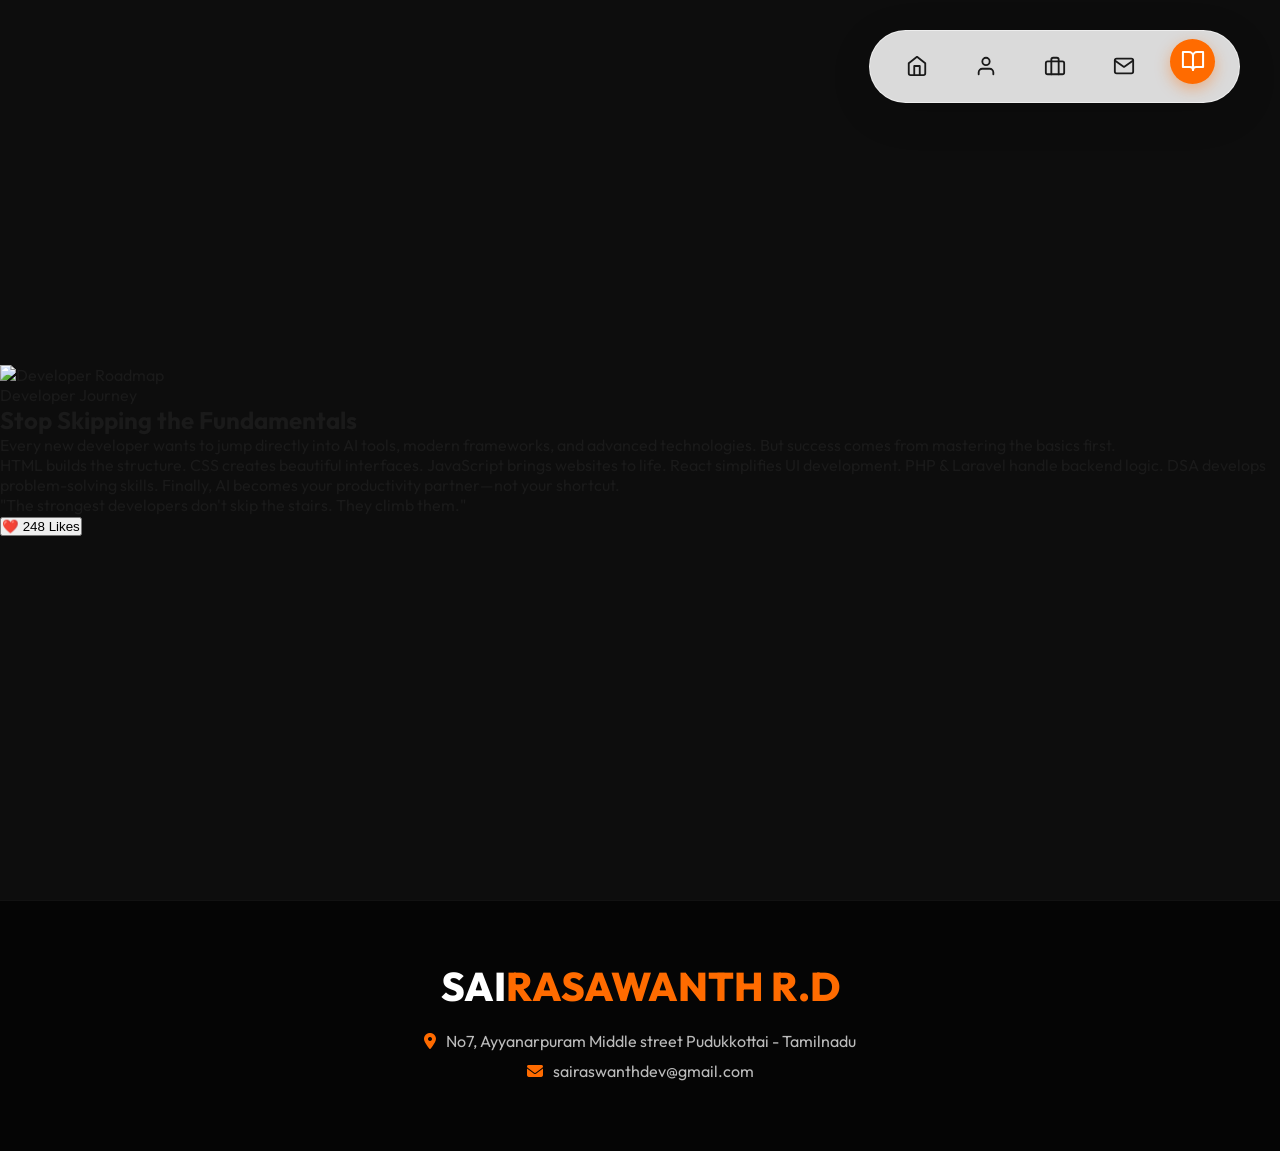
==== commit 5c56b0f7: "Update blog.html" ====
--- a/blog.html
+++ b/blog.html
@@ -77,25 +77,44 @@
             </video>
         </div>
 
-        <div class="glass-card" data-aos="zoom-in" style="z-index: 2; padding: 50px; text-align: center; max-width: 600px; display: flex; flex-direction: column; align-items: center; border-radius: 30px;">
-            <h1 class="title" style="font-size: clamp(3rem, 6vw, 4.5rem); margin-bottom: 20px; line-height: 1;">
-                <span style="color: white; font-family: 'Jersey 20', sans-serif; letter-spacing: 2px;">COMING</span><br>
-                <span style="color: #FF6B00; font-family: 'Outfit', sans-serif; font-weight: 800; font-size: 0.8em;">SOON</span>
-            </h1>
-            <p class="subtitle" style="margin-bottom: 30px; font-size: 1.2rem; color: #ccc;">This page is currently <span class="highlight">Under Construction</span></p>
-            <div class="action-buttons">
-                <a href="index.html" class="btn btn-primary" style="text-decoration: none;">
-                    <span class="btn-text">Back to Home</span>
-                    <span class="btn-icon">
-                        <svg width="20" height="20" viewBox="0 0 24 24" fill="none" stroke="currentColor" stroke-width="2" stroke-linecap="round" stroke-linejoin="round">
-                            <line x1="19" y1="12" x2="5" y2="12"></line>
-                            <polyline points="12 19 5 12 12 5"></polyline>
-                        </svg>
-                    </span>
-                </a>
-            </div>
-        </div>
-    </main>
+<section class="blog-post">
+
+    <img src="https://drive.google.com/file/d/101cL788UmzOKlMLTKiI1R44U8QHEdi0F/view?usp=drivesdk" alt="Developer Roadmap">
+
+    <div class="post-content">
+
+        <span class="tag">Developer Journey</span>
+
+        <h1>Stop Skipping the Fundamentals</h1>
+
+        <p class="intro">
+            Every new developer wants to jump directly into AI tools, modern frameworks,
+            and advanced technologies. But success comes from mastering the basics first.
+        </p>
+
+        <p>
+            HTML builds the structure.
+            CSS creates beautiful interfaces.
+            JavaScript brings websites to life.
+            React simplifies UI development.
+            PHP & Laravel handle backend logic.
+            DSA develops problem-solving skills.
+            Finally, AI becomes your productivity partner—not your shortcut.
+        </p>
+
+        <blockquote>
+            "The strongest developers don't skip the stairs. They climb them."
+        </blockquote>
+
+        <button id="likeBtn">
+            ❤️ <span id="likes">248</span> Likes
+        </button>
+
+    </div>
+
+</section>
+</main>
+
     <footer class="footer theme-projects" data-aos="fade-up">
         <div class="footer-content">
             <div class="footer-info">
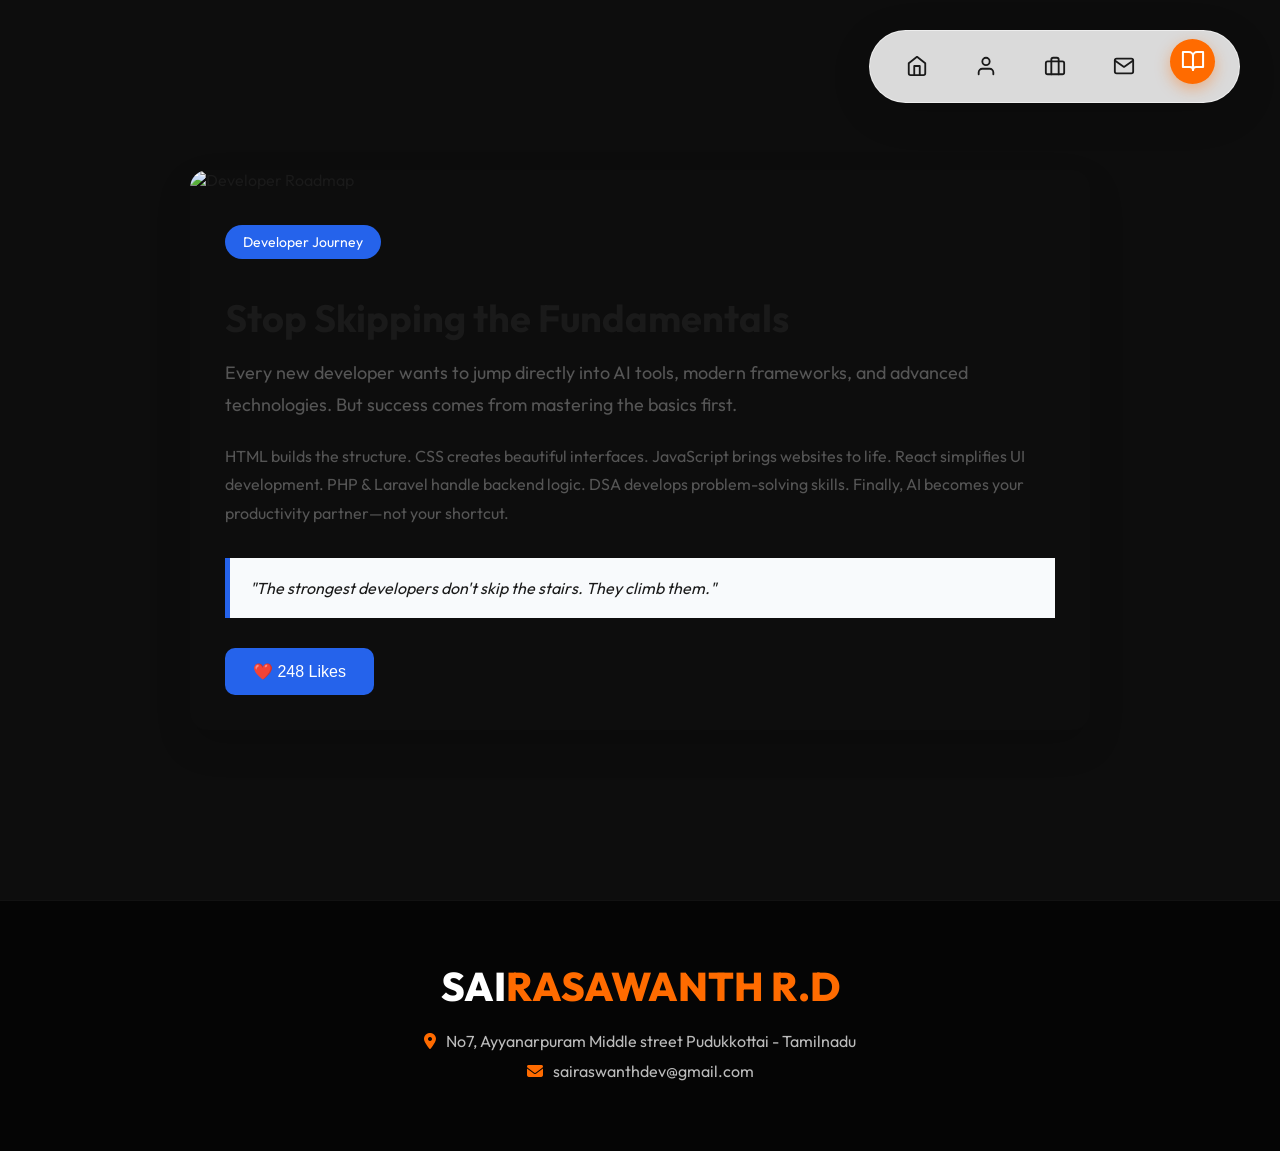
==== commit 80b1e91d: "Update blog.html" ====
--- a/blog.html
+++ b/blog.html
@@ -71,11 +71,6 @@
     </nav>
 
     <main class="hero" style="min-height: 100vh; position: relative; overflow: hidden; display: flex; justify-content: center; align-items: center;">
-        <div class="video-wrapper">
-            <video class="bg-video" autoplay loop muted playsinline>
-                <source src="bg-video.mp4" type="video/mp4">
-            </video>
-        </div>
 
 <section class="blog-post">
 
--- a/style.css
+++ b/style.css
@@ -1584,3 +1584,74 @@
 #preloader.preloader-hide .preloader-content {
     opacity: 0;
 }
+
+.blog-post{
+    max-width:900px;
+    margin:auto;
+    border-radius:18px;
+    overflow:hidden;
+    box-shadow:0 15px 35px rgba(0,0,0,.15);
+    transition:.4s;
+}
+
+.blog-post:hover{
+    transform:translateY(-8px);
+}
+
+.blog-post img{
+    width:100%;
+    display:block;
+}
+
+.post-content{
+    padding:35px;
+}
+
+.tag{
+    display:inline-block;
+    background:#2563eb;
+    color:#fff;
+    padding:8px 18px;
+    border-radius:50px;
+    font-size:14px;
+    margin-bottom:20px;
+}
+
+.post-content h1{
+    font-size:38px;
+    margin:15px 0;
+}
+
+.intro{
+    font-size:18px;
+    color:#666;
+    margin-bottom:20px;
+}
+
+.post-content p{
+    line-height:1.8;
+    color:#555;
+}
+
+blockquote{
+    margin:30px 0;
+    padding:20px;
+    border-left:5px solid #2563eb;
+    background:#f8fafc;
+    font-style:italic;
+}
+
+#likeBtn{
+    border:none;
+    background:#2563eb;
+    color:#fff;
+    padding:14px 28px;
+    border-radius:10px;
+    cursor:pointer;
+    font-size:16px;
+    transition:.3s;
+}
+
+#likeBtn:hover{
+    background:#1d4ed8;
+}
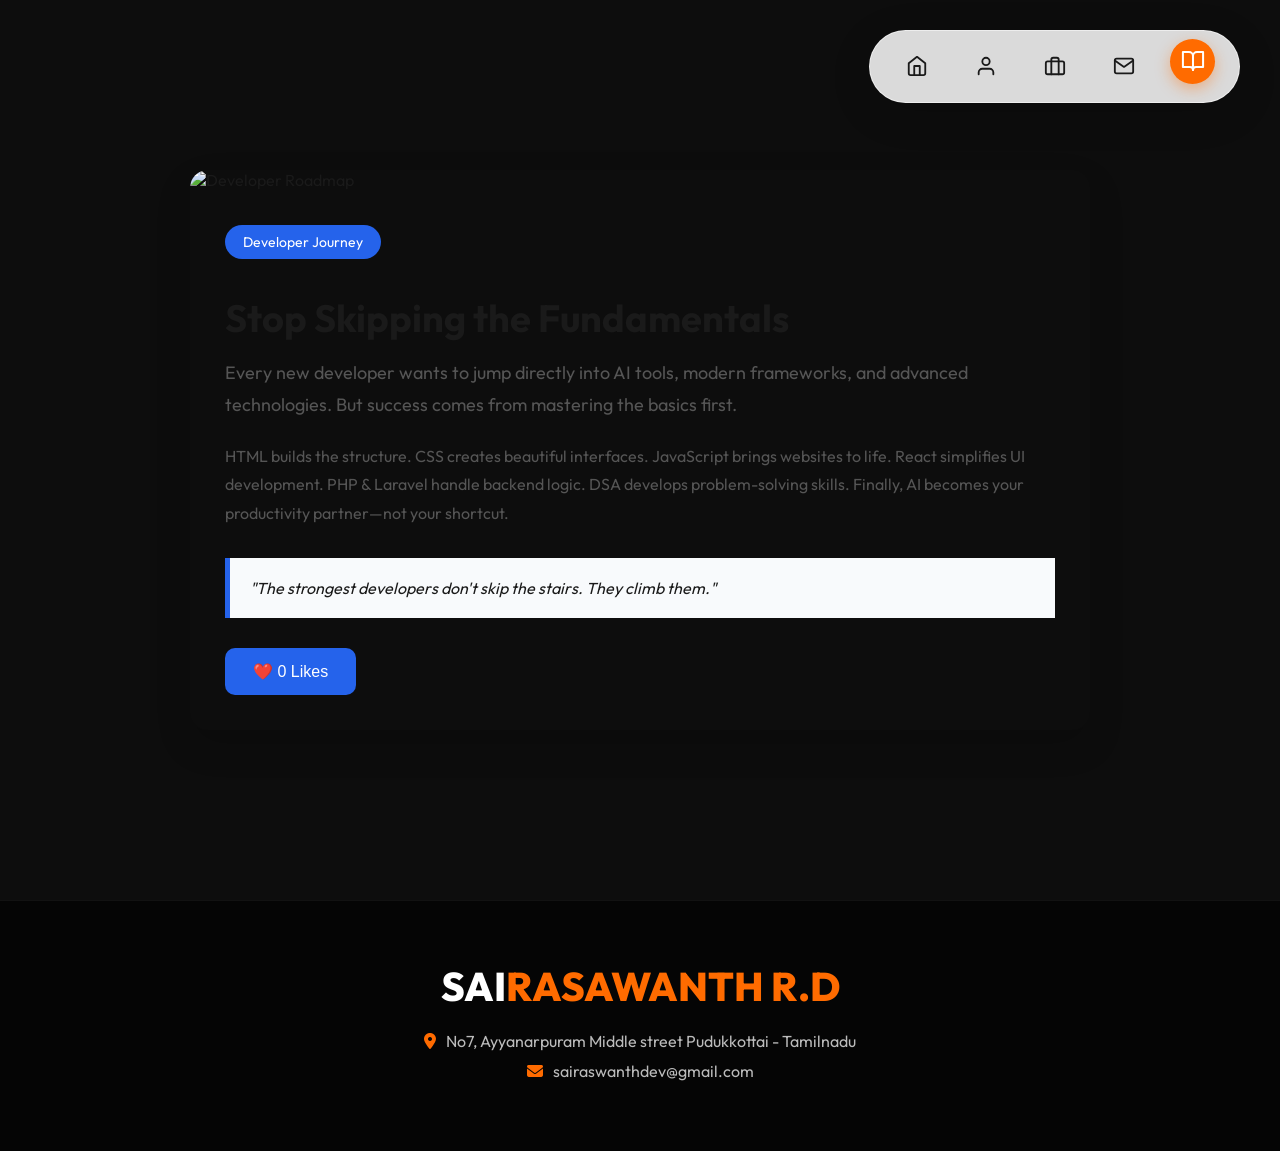
==== commit 79ba2594: "Update blog.html" ====
--- a/blog.html
+++ b/blog.html
@@ -80,7 +80,7 @@
 
         <span class="tag">Developer Journey</span>
 
-        <h1>Stop Skipping the Fundamentals</h1>
+        <h1 class="logo">Stop Skipping the Fundamentals</h1>
 
         <p class="intro">
             Every new developer wants to jump directly into AI tools, modern frameworks,
@@ -102,7 +102,7 @@
         </blockquote>
 
         <button id="likeBtn">
-            ❤️ <span id="likes">248</span> Likes
+            ❤️ <span id="likes">0</span> Likes
         </button>
 
     </div>
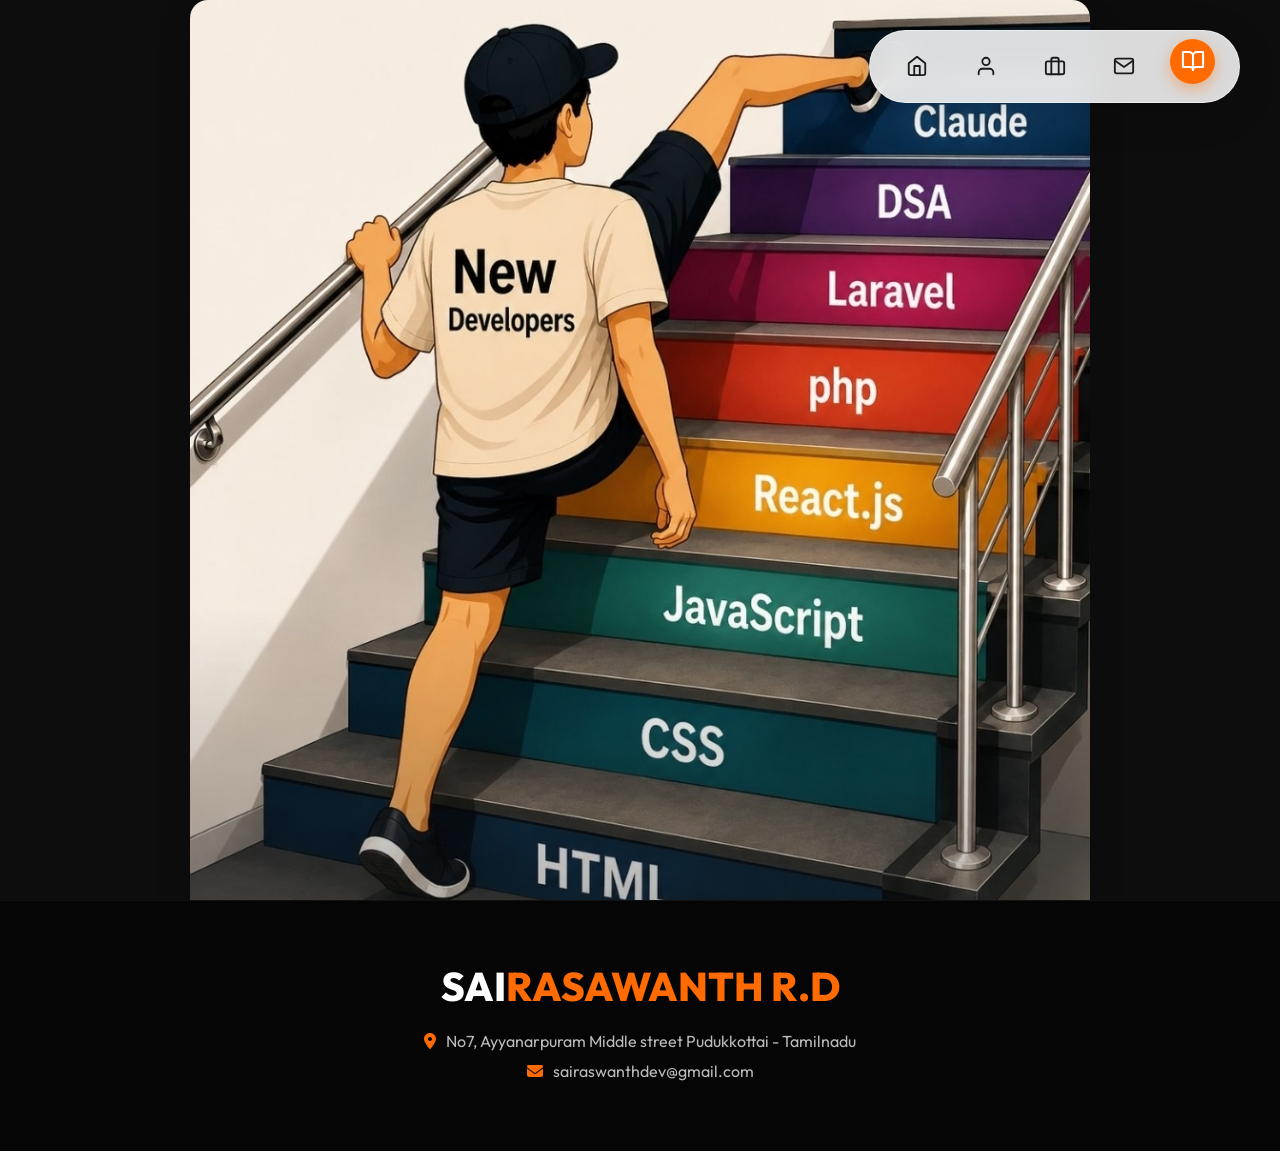
==== commit 8f2ba15c: "Update blog post image source" ====
--- a/blog.html
+++ b/blog.html
@@ -1,134 +1,134 @@
-<!DOCTYPE html>
-<html lang="en">
-
-<head>
-    <meta charset="UTF-8">
-    <meta name="viewport" content="width=device-width, initial-scale=1.0">
-    <title>Blog - SAI RASWANTH R.D</title>
-    <meta name="description" content="Blog and Articles by SAI RASWANTH R.D">
-    <link rel="stylesheet" href="style.css">
-    <link rel="preconnect" href="https://fonts.googleapis.com">
-    <link rel="preconnect" href="https://fonts.gstatic.com" crossorigin>
-    <link href="https://fonts.googleapis.com/css2?family=Jersey+20&family=Outfit:wght@300;400;500;700&display=swap"
-        rel="stylesheet">
-    <link rel="stylesheet" href="https://cdnjs.cloudflare.com/ajax/libs/font-awesome/6.4.0/css/all.min.css">
-    <link href="https://unpkg.com/aos@2.3.1/dist/aos.css" rel="stylesheet">
-</head>
-
-<body>
-    <nav class="floating-nav">
-        <div class="menu-toggle">
-            <i class="fa-solid fa-bars"></i>
-        </div>
-        <ul class="nav-links">
-            <li>
-                <a href="index.html#home" aria-label="Home" title="Home">
-                    <svg viewBox="0 0 24 24" fill="none" stroke="currentColor" stroke-width="2"
-                        stroke-linecap="round" stroke-linejoin="round">
-                        <path d="M3 9l9-7 9 7v11a2 2 0 0 1-2 2H5a2 2 0 0 1-2-2z"></path>
-                        <polyline points="9 22 9 12 15 12 15 22"></polyline>
-                    </svg>
-                </a>
-            </li>
-            <li>
-                <a href="index.html#about" aria-label="About" title="About">
-                    <svg viewBox="0 0 24 24" fill="none" stroke="currentColor" stroke-width="2"
-                        stroke-linecap="round" stroke-linejoin="round">
-                        <path d="M20 21v-2a4 4 0 0 0-4-4H8a4 4 0 0 0-4 4v2"></path>
-                        <circle cx="12" cy="7" r="4"></circle>
-                    </svg>
-                </a>
-            </li>
-            <li>
-                <a href="index.html#portfolio" aria-label="Portfolio" title="Portfolio">
-                    <svg viewBox="0 0 24 24" fill="none" stroke="currentColor" stroke-width="2"
-                        stroke-linecap="round" stroke-linejoin="round">
-                        <rect x="2" y="7" width="20" height="14" rx="2" ry="2"></rect>
-                        <path d="M16 21V5a2 2 0 0 0-2-2h-4a2 2 0 0 0-2 2v16"></path>
-                    </svg>
-                </a>
-            </li>
-            <li>
-                <a href="index.html#contact" aria-label="Contact" title="Contact">
-                    <svg viewBox="0 0 24 24" fill="none" stroke="currentColor" stroke-width="2"
-                        stroke-linecap="round" stroke-linejoin="round">
-                        <path d="M4 4h16c1.1 0 2 .9 2 2v12c0 1.1-.9 2-2 2H4c-1.1 0-2-.9-2-2V6c0-1.1.9-2 2-2z">
-                        </path>
-                        <polyline points="22,6 12,13 2,6"></polyline>
-                    </svg>
-                </a>
-            </li>
-            <li class="active">
-                <a href="blog.html" aria-label="Blog" title="Blog">
-                    <svg viewBox="0 0 24 24" fill="none" stroke="currentColor" stroke-width="2"
-                        stroke-linecap="round" stroke-linejoin="round">
-                        <path d="M2 3h6a4 4 0 0 1 4 4v14a3 3 0 0 0-3-3H2z"></path>
-                        <path d="M22 3h-6a4 4 0 0 0-4 4v14a3 3 0 0 1 3-3h7z"></path>
-                    </svg>
-                </a>
-            </li>
-        </ul>
-    </nav>
-
-    <main class="hero" style="min-height: 100vh; position: relative; overflow: hidden; display: flex; justify-content: center; align-items: center;">
-
-<section class="blog-post">
-
-    <img src="https://drive.google.com/file/d/101cL788UmzOKlMLTKiI1R44U8QHEdi0F/view?usp=drivesdk" alt="Developer Roadmap">
-
-    <div class="post-content">
-
-        <span class="tag">Developer Journey</span>
-
-        <h1 class="logo">Stop Skipping the Fundamentals</h1>
-
-        <p class="intro">
-            Every new developer wants to jump directly into AI tools, modern frameworks,
-            and advanced technologies. But success comes from mastering the basics first.
-        </p>
-
-        <p>
-            HTML builds the structure.
-            CSS creates beautiful interfaces.
-            JavaScript brings websites to life.
-            React simplifies UI development.
-            PHP & Laravel handle backend logic.
-            DSA develops problem-solving skills.
-            Finally, AI becomes your productivity partner—not your shortcut.
-        </p>
-
-        <blockquote>
-            "The strongest developers don't skip the stairs. They climb them."
-        </blockquote>
-
-        <button id="likeBtn">
-            ❤️ <span id="likes">0</span> Likes
-        </button>
-
-    </div>
-
-</section>
-</main>
-
-    <footer class="footer theme-projects" data-aos="fade-up">
-        <div class="footer-content">
-            <div class="footer-info">
-                <div class="logo">SAI<span>RASAWANTH R.D</span></div>
-                <p class="footer-address">
-                    <i class="fa-solid fa-location-dot"></i>
-                    No7, Ayyanarpuram Middle street Pudukkottai - Tamilnadu
-                </p>
-                <p class="footer-email">
-                    <i class="fa-solid fa-envelope"></i>
-                    sairaswanthdev@gmail.com
-                </p>
-            </div>
-        </div>
-    </footer>
-
-    <script src="https://unpkg.com/aos@2.3.1/dist/aos.js"></script>
-    <script>AOS.init({duration: 800, once: false, offset: 100});</script>
-    <script src="script.js"></script>
-</body>
-</html>
+<!DOCTYPE html>
+<html lang="en">
 
+<head>
+    <meta charset="UTF-8">
+    <meta name="viewport" content="width=device-width, initial-scale=1.0">
+    <title>Blog - SAI RASWANTH R.D</title>
+    <meta name="description" content="Blog and Articles by SAI RASWANTH R.D">
+    <link rel="stylesheet" href="style.css">
+    <link rel="preconnect" href="https://fonts.googleapis.com">
+    <link rel="preconnect" href="https://fonts.gstatic.com" crossorigin>
+    <link href="https://fonts.googleapis.com/css2?family=Jersey+20&family=Outfit:wght@300;400;500;700&display=swap"
+        rel="stylesheet">
+    <link rel="stylesheet" href="https://cdnjs.cloudflare.com/ajax/libs/font-awesome/6.4.0/css/all.min.css">
+    <link href="https://unpkg.com/aos@2.3.1/dist/aos.css" rel="stylesheet">
+</head>
+
+<body>
+    <nav class="floating-nav">
+        <div class="menu-toggle">
+            <i class="fa-solid fa-bars"></i>
+        </div>
+        <ul class="nav-links">
+            <li>
+                <a href="index.html#home" aria-label="Home" title="Home">
+                    <svg viewBox="0 0 24 24" fill="none" stroke="currentColor" stroke-width="2"
+                        stroke-linecap="round" stroke-linejoin="round">
+                        <path d="M3 9l9-7 9 7v11a2 2 0 0 1-2 2H5a2 2 0 0 1-2-2z"></path>
+                        <polyline points="9 22 9 12 15 12 15 22"></polyline>
+                    </svg>
+                </a>
+            </li>
+            <li>
+                <a href="index.html#about" aria-label="About" title="About">
+                    <svg viewBox="0 0 24 24" fill="none" stroke="currentColor" stroke-width="2"
+                        stroke-linecap="round" stroke-linejoin="round">
+                        <path d="M20 21v-2a4 4 0 0 0-4-4H8a4 4 0 0 0-4 4v2"></path>
+                        <circle cx="12" cy="7" r="4"></circle>
+                    </svg>
+                </a>
+            </li>
+            <li>
+                <a href="index.html#portfolio" aria-label="Portfolio" title="Portfolio">
+                    <svg viewBox="0 0 24 24" fill="none" stroke="currentColor" stroke-width="2"
+                        stroke-linecap="round" stroke-linejoin="round">
+                        <rect x="2" y="7" width="20" height="14" rx="2" ry="2"></rect>
+                        <path d="M16 21V5a2 2 0 0 0-2-2h-4a2 2 0 0 0-2 2v16"></path>
+                    </svg>
+                </a>
+            </li>
+            <li>
+                <a href="index.html#contact" aria-label="Contact" title="Contact">
+                    <svg viewBox="0 0 24 24" fill="none" stroke="currentColor" stroke-width="2"
+                        stroke-linecap="round" stroke-linejoin="round">
+                        <path d="M4 4h16c1.1 0 2 .9 2 2v12c0 1.1-.9 2-2 2H4c-1.1 0-2-.9-2-2V6c0-1.1.9-2 2-2z">
+                        </path>
+                        <polyline points="22,6 12,13 2,6"></polyline>
+                    </svg>
+                </a>
+            </li>
+            <li class="active">
+                <a href="blog.html" aria-label="Blog" title="Blog">
+                    <svg viewBox="0 0 24 24" fill="none" stroke="currentColor" stroke-width="2"
+                        stroke-linecap="round" stroke-linejoin="round">
+                        <path d="M2 3h6a4 4 0 0 1 4 4v14a3 3 0 0 0-3-3H2z"></path>
+                        <path d="M22 3h-6a4 4 0 0 0-4 4v14a3 3 0 0 1 3-3h7z"></path>
+                    </svg>
+                </a>
+            </li>
+        </ul>
+    </nav>
+
+    <main class="hero" style="min-height: 100vh; position: relative; overflow: hidden; display: flex; justify-content: center; align-items: center;">
+
+<section class="blog-post">
+
+    <img src="Screenshot_20260627_084247_LinkedIn.jpg" alt="Developer Roadmap">
+
+    <div class="post-content">
+
+        <span class="tag">Developer Journey</span>
+
+        <h1 class="logo">Stop Skipping the Fundamentals</h1>
+
+        <p class="intro">
+            Every new developer wants to jump directly into AI tools, modern frameworks,
+            and advanced technologies. But success comes from mastering the basics first.
+        </p>
+
+        <p>
+            HTML builds the structure.
+            CSS creates beautiful interfaces.
+            JavaScript brings websites to life.
+            React simplifies UI development.
+            PHP & Laravel handle backend logic.
+            DSA develops problem-solving skills.
+            Finally, AI becomes your productivity partner—not your shortcut.
+        </p>
+
+        <blockquote>
+            "The strongest developers don't skip the stairs. They climb them."
+        </blockquote>
+
+        <button id="likeBtn">
+            ❤️ <span id="likes">0</span> Likes
+        </button>
+
+    </div>
+
+</section>
+</main>
+
+    <footer class="footer theme-projects" data-aos="fade-up">
+        <div class="footer-content">
+            <div class="footer-info">
+                <div class="logo">SAI<span>RASAWANTH R.D</span></div>
+                <p class="footer-address">
+                    <i class="fa-solid fa-location-dot"></i>
+                    No7, Ayyanarpuram Middle street Pudukkottai - Tamilnadu
+                </p>
+                <p class="footer-email">
+                    <i class="fa-solid fa-envelope"></i>
+                    sairaswanthdev@gmail.com
+                </p>
+            </div>
+        </div>
+    </footer>
+
+    <script src="https://unpkg.com/aos@2.3.1/dist/aos.js"></script>
+    <script>AOS.init({duration: 800, once: false, offset: 100});</script>
+    <script src="script.js"></script>
+</body>
+</html>
+
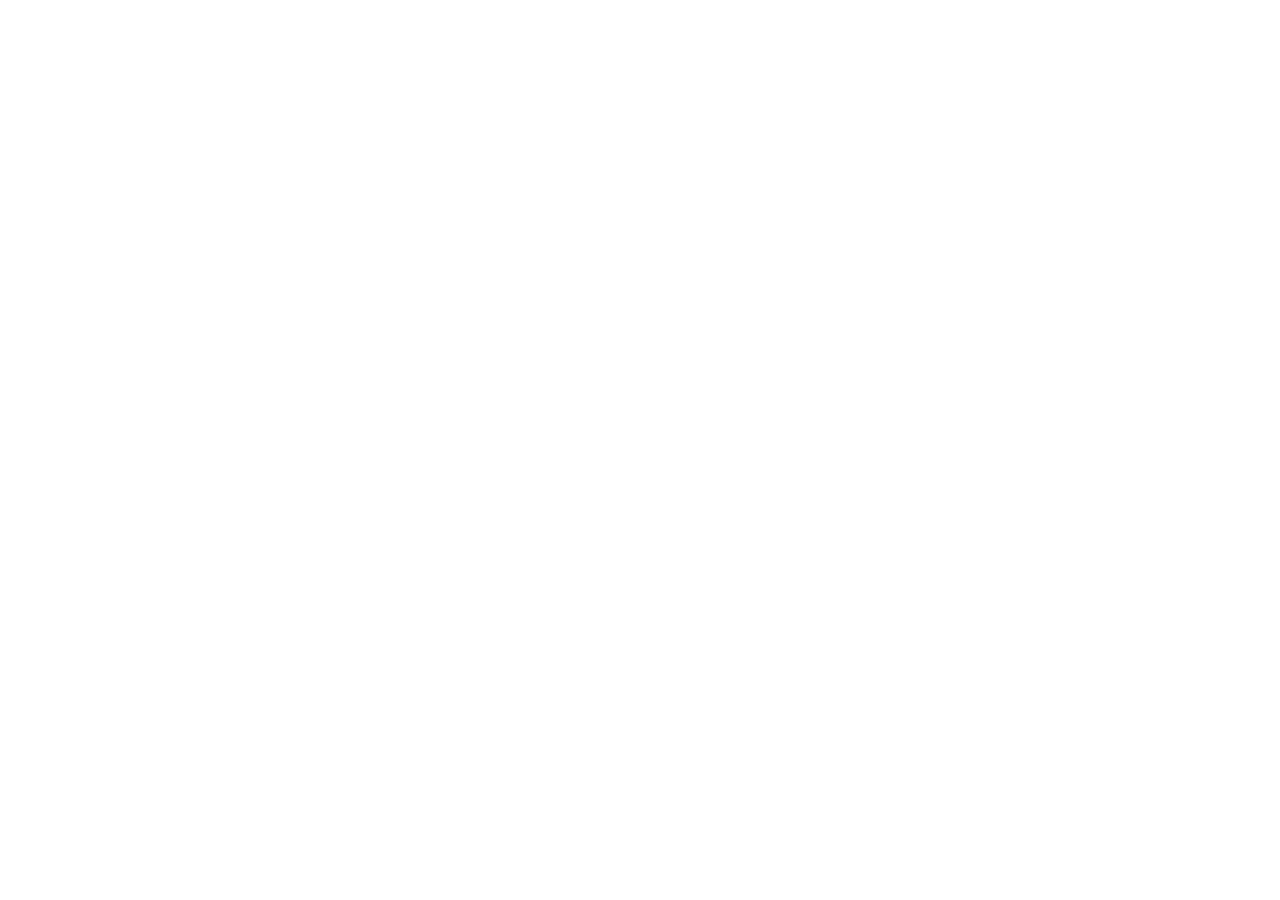
==== commit 561f68e0: "Update blog.html" ====
--- a/blog.html
+++ b/blog.html
@@ -1,134 +1,653 @@
-<!DOCTYPE html>
-<html lang="en">
-
-<head>
-    <meta charset="UTF-8">
-    <meta name="viewport" content="width=device-width, initial-scale=1.0">
-    <title>Blog - SAI RASWANTH R.D</title>
-    <meta name="description" content="Blog and Articles by SAI RASWANTH R.D">
-    <link rel="stylesheet" href="style.css">
-    <link rel="preconnect" href="https://fonts.googleapis.com">
-    <link rel="preconnect" href="https://fonts.gstatic.com" crossorigin>
-    <link href="https://fonts.googleapis.com/css2?family=Jersey+20&family=Outfit:wght@300;400;500;700&display=swap"
-        rel="stylesheet">
-    <link rel="stylesheet" href="https://cdnjs.cloudflare.com/ajax/libs/font-awesome/6.4.0/css/all.min.css">
-    <link href="https://unpkg.com/aos@2.3.1/dist/aos.css" rel="stylesheet">
-</head>
-
-<body>
-    <nav class="floating-nav">
-        <div class="menu-toggle">
-            <i class="fa-solid fa-bars"></i>
-        </div>
-        <ul class="nav-links">
-            <li>
-                <a href="index.html#home" aria-label="Home" title="Home">
-                    <svg viewBox="0 0 24 24" fill="none" stroke="currentColor" stroke-width="2"
-                        stroke-linecap="round" stroke-linejoin="round">
-                        <path d="M3 9l9-7 9 7v11a2 2 0 0 1-2 2H5a2 2 0 0 1-2-2z"></path>
-                        <polyline points="9 22 9 12 15 12 15 22"></polyline>
-                    </svg>
-                </a>
-            </li>
-            <li>
-                <a href="index.html#about" aria-label="About" title="About">
-                    <svg viewBox="0 0 24 24" fill="none" stroke="currentColor" stroke-width="2"
-                        stroke-linecap="round" stroke-linejoin="round">
-                        <path d="M20 21v-2a4 4 0 0 0-4-4H8a4 4 0 0 0-4 4v2"></path>
-                        <circle cx="12" cy="7" r="4"></circle>
-                    </svg>
-                </a>
-            </li>
-            <li>
-                <a href="index.html#portfolio" aria-label="Portfolio" title="Portfolio">
-                    <svg viewBox="0 0 24 24" fill="none" stroke="currentColor" stroke-width="2"
-                        stroke-linecap="round" stroke-linejoin="round">
-                        <rect x="2" y="7" width="20" height="14" rx="2" ry="2"></rect>
-                        <path d="M16 21V5a2 2 0 0 0-2-2h-4a2 2 0 0 0-2 2v16"></path>
-                    </svg>
-                </a>
-            </li>
-            <li>
-                <a href="index.html#contact" aria-label="Contact" title="Contact">
-                    <svg viewBox="0 0 24 24" fill="none" stroke="currentColor" stroke-width="2"
-                        stroke-linecap="round" stroke-linejoin="round">
-                        <path d="M4 4h16c1.1 0 2 .9 2 2v12c0 1.1-.9 2-2 2H4c-1.1 0-2-.9-2-2V6c0-1.1.9-2 2-2z">
-                        </path>
-                        <polyline points="22,6 12,13 2,6"></polyline>
-                    </svg>
-                </a>
-            </li>
-            <li class="active">
-                <a href="blog.html" aria-label="Blog" title="Blog">
-                    <svg viewBox="0 0 24 24" fill="none" stroke="currentColor" stroke-width="2"
-                        stroke-linecap="round" stroke-linejoin="round">
-                        <path d="M2 3h6a4 4 0 0 1 4 4v14a3 3 0 0 0-3-3H2z"></path>
-                        <path d="M22 3h-6a4 4 0 0 0-4 4v14a3 3 0 0 1 3-3h7z"></path>
-                    </svg>
-                </a>
-            </li>
-        </ul>
-    </nav>
-
-    <main class="hero" style="min-height: 100vh; position: relative; overflow: hidden; display: flex; justify-content: center; align-items: center;">
-
-<section class="blog-post">
-
-    <img src="Screenshot_20260627_084247_LinkedIn.jpg" alt="Developer Roadmap">
-
-    <div class="post-content">
-
-        <span class="tag">Developer Journey</span>
-
-        <h1 class="logo">Stop Skipping the Fundamentals</h1>
-
-        <p class="intro">
-            Every new developer wants to jump directly into AI tools, modern frameworks,
-            and advanced technologies. But success comes from mastering the basics first.
-        </p>
-
-        <p>
-            HTML builds the structure.
-            CSS creates beautiful interfaces.
-            JavaScript brings websites to life.
-            React simplifies UI development.
-            PHP & Laravel handle backend logic.
-            DSA develops problem-solving skills.
-            Finally, AI becomes your productivity partner—not your shortcut.
-        </p>
-
-        <blockquote>
-            "The strongest developers don't skip the stairs. They climb them."
-        </blockquote>
-
-        <button id="likeBtn">
-            ❤️ <span id="likes">0</span> Likes
-        </button>
-
-    </div>
-
-</section>
-</main>
-
-    <footer class="footer theme-projects" data-aos="fade-up">
-        <div class="footer-content">
-            <div class="footer-info">
-                <div class="logo">SAI<span>RASAWANTH R.D</span></div>
-                <p class="footer-address">
-                    <i class="fa-solid fa-location-dot"></i>
-                    No7, Ayyanarpuram Middle street Pudukkottai - Tamilnadu
-                </p>
-                <p class="footer-email">
-                    <i class="fa-solid fa-envelope"></i>
-                    sairaswanthdev@gmail.com
-                </p>
-            </div>
-        </div>
-    </footer>
-
-    <script src="https://unpkg.com/aos@2.3.1/dist/aos.js"></script>
-    <script>AOS.init({duration: 800, once: false, offset: 100});</script>
-    <script src="script.js"></script>
-</body>
-</html>
-
+<!DOCTYPE html>
+<html lang="en">
+
+<head>
+
+<meta charset="UTF-8">
+<meta name="viewport" content="width=device-width, initial-scale=1.0">
+
+<title>Stop Watching Tutorials. Start Building Projects.</title>
+
+<link rel="preconnect" href="https://fonts.googleapis.com">
+<link rel="preconnect" href="https://fonts.gstatic.com" crossorigin>
+
+<link href="https://fonts.googleapis.com/css2?family=Poppins:wght@300;400;500;600;700;800&display=swap" rel="stylesheet">
+
+<style>
+
+*{
+margin:0;
+padding:0;
+box-sizing:border-box;
+font-family:'Poppins',sans-serif;
+scroll-behavior:smooth;
+}
+
+:root{
+
+--primary:#2563eb;
+--secondary:#1e40af;
+--text:#222;
+--light:#666;
+--border:#e5e7eb;
+--bg:#ffffff;
+--card:#f8fafc;
+
+}
+
+.progress{
+
+position:fixed;
+top:0;
+left:0;
+width:0%;
+height:5px;
+background:linear-gradient(90deg,#2563eb,#06b6d4);
+z-index:9999;
+transition:.2s;
+
+}
+
+.blog{
+
+max-width:950px;
+margin:auto;
+padding:60px 20px;
+
+}
+
+.category{
+
+display:inline-block;
+padding:8px 18px;
+background:#2563eb;
+color:white;
+border-radius:50px;
+font-size:14px;
+font-weight:600;
+
+}
+
+.title{
+
+font-size:55px;
+font-weight:700;
+margin-top:25px;
+line-height:1.2;
+color:var(--text);
+
+}
+
+.meta{
+
+display:flex;
+gap:15px;
+flex-wrap:wrap;
+margin-top:20px;
+color:var(--light);
+font-size:15px;
+
+}
+
+.hero{
+
+margin-top:40px;
+
+}
+
+.hero img{
+
+width:100%;
+border-radius:20px;
+display:block;
+
+}
+
+.intro{
+
+font-size:20px;
+line-height:2;
+margin-top:40px;
+color:#444;
+
+}
+
+.toc{
+
+margin-top:60px;
+background:var(--card);
+padding:30px;
+border-radius:18px;
+
+}
+
+.toc h2{
+
+margin-bottom:20px;
+
+}
+
+.toc ul{
+
+padding-left:20px;
+
+}
+
+.toc li{
+
+margin:15px 0;
+
+}
+
+.toc a{
+
+text-decoration:none;
+color:var(--primary);
+
+}
+
+section{
+
+margin-top:70px;
+
+}
+
+section h2{
+
+font-size:35px;
+margin-bottom:20px;
+color:var(--text);
+
+}
+
+section p{
+
+line-height:2;
+font-size:18px;
+color:#555;
+
+}
+
+blockquote{
+
+margin:35px 0;
+padding:30px;
+border-left:6px solid var(--primary);
+background:#f1f5f9;
+font-size:20px;
+font-style:italic;
+border-radius:10px;
+
+}
+
+.tip{
+
+margin-top:30px;
+background:#eff6ff;
+padding:30px;
+border-radius:18px;
+
+}
+
+.tip h3{
+
+margin-bottom:15px;
+
+}
+
+.tip ul{
+
+padding-left:20px;
+
+}
+
+.tip li{
+
+margin:12px 0;
+
+}
+.actions{
+
+display:flex;
+gap:15px;
+flex-wrap:wrap;
+margin-top:40px;
+
+}
+
+.btn{
+
+display:inline-flex;
+align-items:center;
+justify-content:center;
+padding:14px 28px;
+border-radius:10px;
+background:var(--primary);
+color:#fff;
+text-decoration:none;
+font-weight:600;
+border:none;
+cursor:pointer;
+transition:.3s;
+
+}
+
+.btn:hover{
+
+background:var(--secondary);
+transform:translateY(-3px);
+
+}
+
+.like-btn{
+
+background:#ef4444;
+
+}
+
+.like-btn:hover{
+
+background:#dc2626;
+
+}
+
+.copy-btn{
+
+background:#10b981;
+
+}
+
+.copy-btn:hover{
+
+background:#059669;
+
+}
+
+.related{
+
+margin-top:80px;
+
+}
+
+.related h2{
+
+margin-bottom:30px;
+
+}
+
+.cards{
+
+display:grid;
+grid-template-columns:repeat(auto-fit,minmax(250px,1fr));
+gap:25px;
+
+}
+
+.card{
+
+border:1px solid var(--border);
+border-radius:18px;
+overflow:hidden;
+transition:.35s;
+background:#fff;
+
+}
+
+.card:hover{
+
+transform:translateY(-8px);
+box-shadow:0 20px 35px rgba(0,0,0,.08);
+
+}
+
+.card img{
+
+width:100%;
+height:170px;
+object-fit:cover;
+
+}
+
+</head>
+
+<body>
+
+<div class="progress" id="progress"></div>
+
+<div class="blog">
+
+<span class="category">Career Advice</span>
+
+<h1 class="title">
+Stop Watching Tutorials. Start Building Projects.
+</h1>
+
+<div class="meta">
+<span>📅 July 2, 2026</span>
+<span>•</span>
+<span>⏱ 5 min read</span>
+<span>•</span>
+<span>👨‍💻 Sai Raswanth</span>
+</div>
+
+<div class="hero fade">
+<img src="images/tutorial-hell.jpg" alt="Tutorial Hell">
+</div>
+
+<p class="intro fade">
+Tutorials are an amazing way to learn new concepts, but they should never become your final destination. The fastest way to grow as a developer is by building real projects.
+</p>
+
+<div class="toc fade">
+
+<h2>Table of Contents</h2>
+
+<ul>
+
+<li><a href="#trap">The Tutorial Trap</a></li>
+
+<li><a href="#projects">Why Projects Matter</a></li>
+
+<li><a href="#mistakes">Don't Fear Mistakes</a></li>
+
+<li><a href="#final">Final Thoughts</a></li>
+
+</ul>
+
+</div>
+
+<section id="trap" class="fade">
+
+<h2>The Tutorial Trap</h2>
+
+<p>
+
+Watching tutorials feels productive because someone else is solving every problem for you.
+
+But once you open VS Code and try to build something alone...
+
+Everything suddenly feels difficult.
+
+That's where most beginners quit.
+
+</p>
+
+<blockquote>
+
+"Watching someone code makes you comfortable.
+
+Writing your own code makes you a developer."
+
+</blockquote>
+
+</section>
+
+<section id="projects" class="fade">
+
+<h2>Why Projects Matter</h2>
+
+<p>
+
+Projects force you to search documentation, debug errors, think critically, and solve real-world problems.
+
+That experience cannot be replaced by another YouTube playlist.
+
+</p>
+
+<div class="tip">
+
+<h3>Start Building:</h3>
+
+<ul>
+
+<li>✔ Portfolio Website</li>
+
+<li>✔ To-Do Application</li>
+
+<li>✔ Expense Tracker</li>
+
+<li>✔ Notes App</li>
+
+<li>✔ Weather App</li>
+
+<li>✔ Chat Application</li>
+
+</ul>
+
+</div>
+
+</section>
+
+<section id="mistakes" class="fade">
+
+<h2>Don't Fear Mistakes</h2>
+
+<p>
+
+Every bug teaches something.
+
+Every error improves your debugging skills.
+
+Professional developers don't know everything.
+
+They simply know how to solve problems.
+
+</p>
+
+</section>
+
+<section id="final" class="fade">
+
+<h2>Final Thoughts</h2>
+
+<p>
+
+Use tutorials to understand concepts.
+
+Close the video.
+
+Open your editor.
+
+Build it yourself.
+
+You'll struggle.
+
+You'll fail.
+
+You'll improve.
+
+That's how real developers are created.
+
+</p>
+
+<div class="actions">
+
+<button class="btn like-btn" id="likeBtn">
+
+❤️ Like (<span id="likes">0</span>)
+
+</button>
+
+<button class="btn copy-btn" id="copyBtn">
+
+🔗 Copy Link
+
+</button>
+
+<a href="/blogs" class="btn">
+
+Read More Blogs →
+
+</a>
+
+</div>
+
+</section>
+
+<div class="related fade">
+
+<h2>Related Articles</h2>
+
+<div class="cards">
+
+<div class="card">
+
+<img src="images/blog1.jpg">
+
+<div class="card-body">
+
+<h3>Why Copy-Paste Developers Never Grow</h3>
+
+<p>
+Understanding code is far more valuable than copying it.
+</p>
+
+</div>
+
+</div>
+
+<div class="card">
+
+<img src="images/blog2.jpg">
+
+<div class="card-body">
+
+<h3>Build Less. Finish More.</h3>
+
+<p>
+Shipping one project teaches more than starting ten.
+</p>
+
+</div>
+
+</div>
+
+<div class="card">
+
+<img src="images/blog3.jpg">
+
+<div class="card-body">
+
+<h3>Why Every Student Needs a Portfolio</h3>
+
+<p>
+A portfolio proves your skills better than a resume.
+</p>
+
+</div>
+
+</div>
+
+</div>
+
+</div>
+
+<div class="footer-cta fade">
+
+<h2>Ready to Build Something Amazing?</h2>
+
+<p>
+
+Explore more articles, projects, and resources on my portfolio.
+
+</p>
+
+<a href="https://yourportfolio.com">
+
+Visit Portfolio
+
+</a>
+
+</div>
+
+</div>
+
+<button class="top-btn" id="topBtn">
+
+↑
+
+</button>
+
+<script>
+
+const progress=document.getElementById("progress");
+
+window.addEventListener("scroll",()=>{
+
+let scroll=document.documentElement.scrollTop;
+
+let height=document.documentElement.scrollHeight-document.documentElement.clientHeight;
+
+progress.style.width=(scroll/height)*100+"%";
+
+});
+
+const fade=document.querySelectorAll(".fade");
+
+const observer=new IntersectionObserver(entries=>{
+
+entries.forEach(entry=>{
+
+if(entry.isIntersecting){
+
+entry.target.classList.add("show");
+
+}
+
+});
+
+},{threshold:.15});
+
+fade.forEach(el=>observer.observe(el));
+
+let liked=false;
+
+let count=0;
+
+const like=document.getElementById("likeBtn");
+
+const likes=document.getElementById("likes");
+
+like.onclick=function(){
+
+liked=!liked;
+
+count+=liked?1:-1;
+
+likes.innerText=count;
+
+};
+
+document.getElementById("copyBtn").onclick=function(){
+
+navigator.clipboard.writeText(window.location.href);
+
+alert("Link copied successfully!");
+
+};
+
+const topBtn=document.getElementById("topBtn");
+
+window.addEventListener("scroll",()=>{
+
+topBtn.style.display=window.scrollY>400?"block":"none";
+
+});
+
+topBtn.onclick=function(){
+
+window.scrollTo({
+
+top:0,
+
+behavior:"smooth"
+
+});
+
+};
+
+</script>
+
+</body>
+
+</html>
